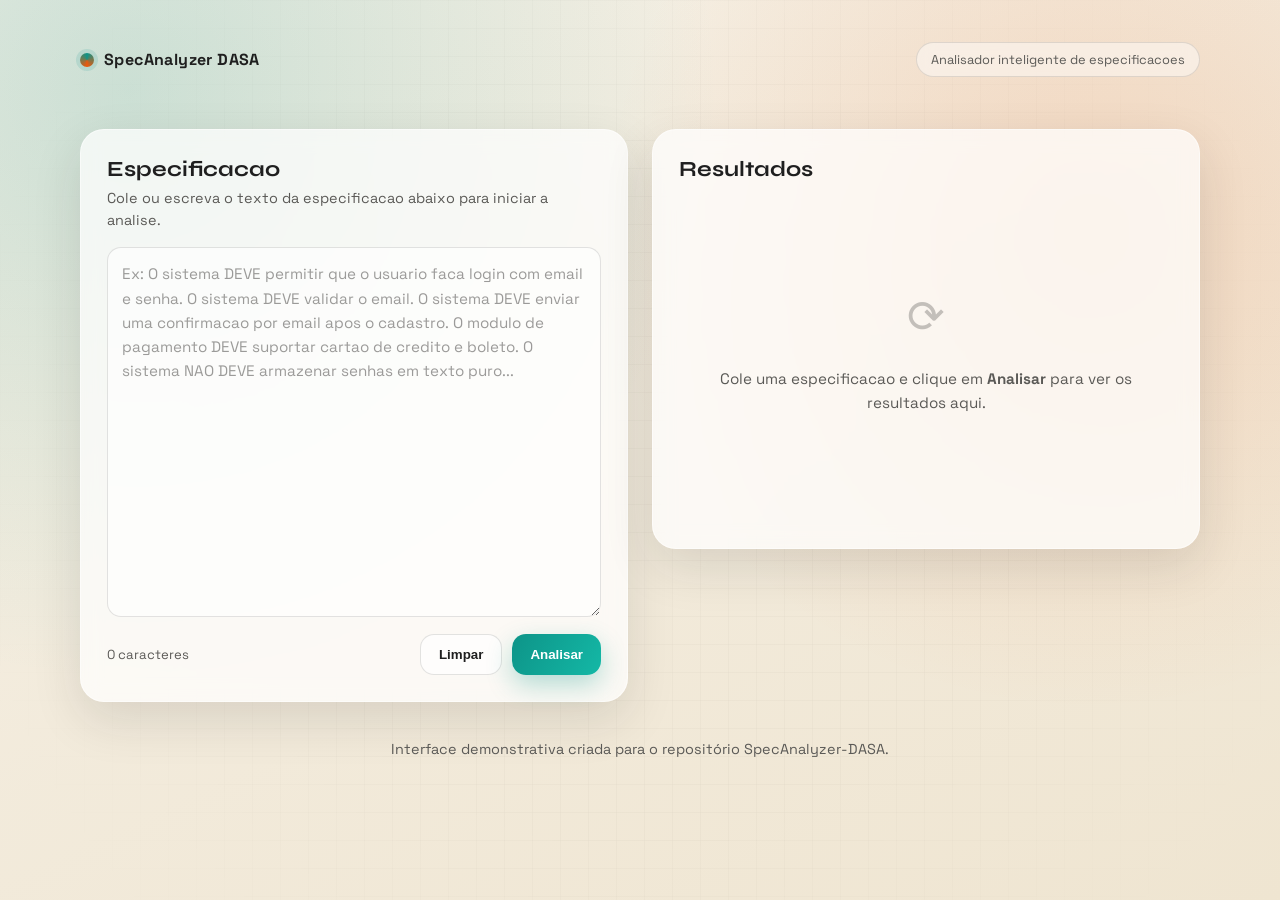
==== app.html @ 29b9d7b2 "Add SpecAnalyzer app page (app.html, app.css, app.js) and link from landing page Co-authored-by: bru" ====
<!doctype html>
<html lang="pt-BR">
<head>
  <meta charset="UTF-8" />
  <meta name="viewport" content="width=device-width, initial-scale=1.0" />
  <title>SpecAnalyzer DASA — Analisador</title>
  <link rel="preconnect" href="https://fonts.googleapis.com" />
  <link rel="preconnect" href="https://fonts.gstatic.com" crossorigin />
  <link href="https://fonts.googleapis.com/css2?family=Space+Grotesk:wght@400;500;700&family=Syne:wght@700;800&display=swap" rel="stylesheet" />
  <link rel="stylesheet" href="styles.css" />
  <link rel="stylesheet" href="app.css" />
</head>
<body>
  <div class="texture" aria-hidden="true"></div>

  <div class="wrapper">
    <header>
      <div class="brand">
        <a href="index.html" class="brand-link" aria-label="Voltar para a pagina inicial">
          <span class="dot" aria-hidden="true"></span>
          <span>SpecAnalyzer DASA</span>
        </a>
      </div>
      <span class="tag">Analisador inteligente de especificacoes</span>
    </header>

    <main class="app-layout">
      <!-- Input Panel -->
      <section class="panel input-panel" aria-labelledby="input-heading">
        <h2 id="input-heading">Especificacao</h2>
        <p class="panel-desc">Cole ou escreva o texto da especificacao abaixo para iniciar a analise.</p>

        <label for="spec-input" class="sr-only">Texto da especificacao</label>
        <textarea
          id="spec-input"
          class="spec-textarea"
          placeholder="Ex: O sistema DEVE permitir que o usuario faca login com email e senha. O sistema DEVE validar o email. O sistema DEVE enviar uma confirmacao por email apos o cadastro. O modulo de pagamento DEVE suportar cartao de credito e boleto. O sistema NAO DEVE armazenar senhas em texto puro..."
          rows="14"
          aria-describedby="char-count"
        ></textarea>

        <div class="input-footer">
          <span id="char-count" class="char-count" aria-live="polite">0 caracteres</span>
          <div class="input-actions">
            <button class="btn secondary" id="clear-btn" type="button" aria-label="Limpar campo de texto">Limpar</button>
            <button class="btn primary" id="analyze-btn" type="button">Analisar</button>
          </div>
        </div>
      </section>

      <!-- Results Panel -->
      <section class="panel results-panel" id="results-panel" aria-labelledby="results-heading" aria-live="polite">
        <h2 id="results-heading">Resultados</h2>

        <div id="results-placeholder" class="results-placeholder">
          <div class="placeholder-icon" aria-hidden="true">⟳</div>
          <p>Cole uma especificacao e clique em <strong>Analisar</strong> para ver os resultados aqui.</p>
        </div>

        <div id="results-content" class="results-content hidden" role="region" aria-label="Resultados da analise">
          <!-- Summary bar -->
          <div class="summary-bar" id="summary-bar"></div>

          <!-- Requirements -->
          <div class="result-section" id="section-requirements">
            <h3 class="section-title">
              <span class="section-icon" aria-hidden="true">✓</span>
              Requisitos identificados
              <span class="section-badge" id="badge-requirements">0</span>
            </h3>
            <ul class="result-list" id="list-requirements"></ul>
          </div>

          <!-- Negations / Restrictions -->
          <div class="result-section" id="section-restrictions">
            <h3 class="section-title">
              <span class="section-icon restriction" aria-hidden="true">✕</span>
              Restricoes e negacoes
              <span class="section-badge warning" id="badge-restrictions">0</span>
            </h3>
            <ul class="result-list" id="list-restrictions"></ul>
          </div>

          <!-- Inconsistencies -->
          <div class="result-section" id="section-inconsistencies">
            <h3 class="section-title">
              <span class="section-icon danger" aria-hidden="true">⚠</span>
              Possiveis inconsistencias
              <span class="section-badge danger" id="badge-inconsistencies">0</span>
            </h3>
            <ul class="result-list" id="list-inconsistencies"></ul>
          </div>

          <!-- Keywords -->
          <div class="result-section" id="section-keywords">
            <h3 class="section-title">
              <span class="section-icon accent2" aria-hidden="true">#</span>
              Palavras-chave relevantes
            </h3>
            <div class="keyword-cloud" id="keyword-cloud"></div>
          </div>
        </div>
      </section>
    </main>

    <footer>
      Interface demonstrativa criada para o repositório SpecAnalyzer-DASA.
    </footer>
  </div>

  <script src="app.js"></script>
</body>
</html>
---- styles.css ----
:root {
  --bg-1: #f6f1e7;
  --bg-2: #efe5d1;
  --text: #1f1f1f;
  --muted: #5a5956;
  --accent: #0d9488;
  --accent-2: #ea580c;
  --card: rgba(255, 255, 255, 0.72);
  --line: rgba(31, 31, 31, 0.12);
  --shadow: 0 18px 50px rgba(31, 31, 31, 0.12);
}

* {
  box-sizing: border-box;
  margin: 0;
  padding: 0;
}

body {
  min-height: 100vh;
  font-family: "Space Grotesk", sans-serif;
  color: var(--text);
  background:
    radial-gradient(circle at 10% 10%, rgba(13, 148, 136, 0.18), transparent 42%),
    radial-gradient(circle at 85% 25%, rgba(234, 88, 12, 0.15), transparent 38%),
    linear-gradient(155deg, var(--bg-1), var(--bg-2));
  overflow-x: hidden;
}

.texture {
  position: fixed;
  inset: 0;
  pointer-events: none;
  opacity: 0.28;
  background-image: linear-gradient(rgba(31, 31, 31, 0.08) 1px, transparent 1px), linear-gradient(90deg, rgba(31, 31, 31, 0.08) 1px, transparent 1px);
  background-size: 28px 28px;
  mask-image: radial-gradient(circle at center, black 45%, transparent 95%);
  z-index: 0;
}

.wrapper {
  position: relative;
  z-index: 1;
  width: min(1120px, 92vw);
  margin: 0 auto;
  padding: 32px 0 60px;
}

header {
  display: flex;
  justify-content: space-between;
  align-items: center;
  padding: 10px 0 24px;
  animation: slideDown 0.8s ease forwards;
  opacity: 0;
}

.brand {
  display: flex;
  align-items: center;
  gap: 10px;
  font-weight: 700;
  letter-spacing: 0.4px;
}

.dot {
  width: 14px;
  height: 14px;
  border-radius: 50%;
  background: conic-gradient(var(--accent), var(--accent-2), var(--accent));
  box-shadow: 0 0 0 4px rgba(13, 148, 136, 0.13);
}

.tag {
  border: 1px solid var(--line);
  border-radius: 999px;
  padding: 8px 14px;
  font-size: 0.8rem;
  color: var(--muted);
  background: rgba(255, 255, 255, 0.45);
  backdrop-filter: blur(8px);
}

.hero {
  display: grid;
  grid-template-columns: 1.2fr 1fr;
  gap: 30px;
  align-items: center;
  margin-top: 28px;
}

.headline {
  animation: fadeUp 0.9s ease forwards;
  opacity: 0;
  animation-delay: 0.1s;
}

h1 {
  font-family: "Syne", sans-serif;
  font-size: clamp(2.2rem, 4.6vw, 4.5rem);
  line-height: 0.95;
  letter-spacing: -0.03em;
  margin-bottom: 20px;
}

.line {
  display: block;
}

.line.accent {
  color: var(--accent-2);
}

.subtitle {
  max-width: 56ch;
  color: var(--muted);
  line-height: 1.6;
  font-size: 1.05rem;
  margin-bottom: 30px;
}

.actions {
  display: flex;
  gap: 12px;
  flex-wrap: wrap;
}

.btn {
  border: none;
  text-decoration: none;
  cursor: pointer;
  border-radius: 14px;
  padding: 12px 18px;
  font-weight: 700;
  transition: transform 0.2s ease, box-shadow 0.2s ease;
}

.btn.primary {
  background: linear-gradient(120deg, var(--accent), #14b8a6);
  color: #ffffff;
  box-shadow: 0 10px 26px rgba(13, 148, 136, 0.3);
}

.btn.secondary {
  color: var(--text);
  background: rgba(255, 255, 255, 0.65);
  border: 1px solid var(--line);
}

.btn:hover {
  transform: translateY(-2px);
  box-shadow: var(--shadow);
}

.stats {
  display: grid;
  grid-template-columns: repeat(3, 1fr);
  gap: 12px;
  margin-top: 26px;
  animation: fadeUp 0.9s ease forwards;
  opacity: 0;
  animation-delay: 0.2s;
}

.stat {
  background: var(--card);
  border: 1px solid rgba(255, 255, 255, 0.45);
  backdrop-filter: blur(8px);
  border-radius: 16px;
  padding: 16px;
  box-shadow: var(--shadow);
}

.stat .n {
  font-family: "Syne", sans-serif;
  font-size: 1.8rem;
  line-height: 1;
  margin-bottom: 8px;
}

.stat .l {
  color: var(--muted);
  font-size: 0.9rem;
}

.card {
  position: relative;
  background: var(--card);
  border: 1px solid rgba(255, 255, 255, 0.5);
  border-radius: 24px;
  padding: 22px;
  box-shadow: var(--shadow);
  backdrop-filter: blur(10px);
  animation: fadeUp 0.9s ease forwards;
  opacity: 0;
  animation-delay: 0.3s;
}

.card::before {
  content: "";
  position: absolute;
  right: -24px;
  top: -24px;
  width: 90px;
  height: 90px;
  border-radius: 22px;
  background: linear-gradient(145deg, rgba(234, 88, 12, 0.25), rgba(13, 148, 136, 0.28));
  transform: rotate(12deg);
  z-index: -1;
}

.card h2 {
  font-family: "Syne", sans-serif;
  font-size: 1.4rem;
  margin-bottom: 16px;
}

.card ul {
  list-style: none;
  display: grid;
  gap: 12px;
  color: var(--muted);
}

.card li {
  border: 1px solid var(--line);
  border-radius: 12px;
  padding: 12px;
  background: rgba(255, 255, 255, 0.55);
}

.card strong {
  color: var(--text);
  display: block;
  margin-bottom: 4px;
}

footer {
  margin-top: 38px;
  text-align: center;
  color: var(--muted);
  font-size: 0.9rem;
  animation: fadeUp 0.9s ease forwards;
  opacity: 0;
  animation-delay: 0.4s;
}

@keyframes fadeUp {
  from {
    opacity: 0;
    transform: translateY(22px);
  }
  to {
    opacity: 1;
    transform: translateY(0);
  }
}

@keyframes slideDown {
  from {
    opacity: 0;
    transform: translateY(-18px);
  }
  to {
    opacity: 1;
    transform: translateY(0);
  }
}

@media (max-width: 960px) {
  .hero {
    grid-template-columns: 1fr;
  }

  .card::before {
    right: 8px;
    top: -18px;
    width: 70px;
    height: 70px;
  }
}

@media (max-width: 680px) {
  .wrapper {
    width: min(1120px, 94vw);
    padding-top: 20px;
  }

  .stats {
    grid-template-columns: 1fr;
  }

  .tag {
    display: none;
  }

  .btn {
    width: 100%;
    text-align: center;
  }
}
---- app.css ----
/* ── App-specific layout ─────────────────────────────────────── */

.brand-link {
  display: flex;
  align-items: center;
  gap: 10px;
  text-decoration: none;
  color: inherit;
  font-weight: 700;
  letter-spacing: 0.4px;
}

.sr-only {
  position: absolute;
  width: 1px;
  height: 1px;
  padding: 0;
  margin: -1px;
  overflow: hidden;
  clip: rect(0, 0, 0, 0);
  white-space: nowrap;
  border: 0;
}

.app-layout {
  display: grid;
  grid-template-columns: 1fr 1fr;
  gap: 24px;
  align-items: start;
  margin-top: 28px;
}

/* ── Panels ──────────────────────────────────────────────────── */

.panel {
  background: var(--card);
  border: 1px solid rgba(255, 255, 255, 0.5);
  border-radius: 24px;
  padding: 26px;
  box-shadow: var(--shadow);
  backdrop-filter: blur(10px);
  animation: fadeUp 0.9s ease forwards;
  opacity: 0;
}

.input-panel {
  animation-delay: 0.1s;
}

.results-panel {
  animation-delay: 0.2s;
  min-height: 420px;
}

.panel h2 {
  font-family: "Syne", sans-serif;
  font-size: 1.35rem;
  margin-bottom: 6px;
}

.panel-desc {
  color: var(--muted);
  font-size: 0.9rem;
  margin-bottom: 16px;
  line-height: 1.5;
}

/* ── Textarea ────────────────────────────────────────────────── */

.spec-textarea {
  width: 100%;
  border: 1px solid var(--line);
  border-radius: 14px;
  padding: 14px;
  font-family: "Space Grotesk", sans-serif;
  font-size: 0.95rem;
  color: var(--text);
  background: rgba(255, 255, 255, 0.6);
  resize: vertical;
  line-height: 1.6;
  transition: border-color 0.2s ease, box-shadow 0.2s ease;
  outline: none;
}

.spec-textarea:focus {
  border-color: var(--accent);
  box-shadow: 0 0 0 3px rgba(13, 148, 136, 0.15);
}

.spec-textarea::placeholder {
  color: rgba(90, 89, 86, 0.6);
}

/* ── Input footer ────────────────────────────────────────────── */

.input-footer {
  display: flex;
  justify-content: space-between;
  align-items: center;
  margin-top: 12px;
  flex-wrap: wrap;
  gap: 10px;
}

.char-count {
  font-size: 0.82rem;
  color: var(--muted);
}

.input-actions {
  display: flex;
  gap: 10px;
}

/* ── Results: placeholder ─────────────────────────────────────── */

.results-placeholder {
  display: flex;
  flex-direction: column;
  align-items: center;
  justify-content: center;
  gap: 14px;
  height: 320px;
  color: var(--muted);
  text-align: center;
  font-size: 0.95rem;
  line-height: 1.6;
}

.placeholder-icon {
  font-size: 2.8rem;
  opacity: 0.35;
}

/* ── Results: content ─────────────────────────────────────────── */

.results-content.hidden {
  display: none;
}

.summary-bar {
  display: flex;
  gap: 10px;
  flex-wrap: wrap;
  margin-bottom: 20px;
}

.summary-chip {
  display: inline-flex;
  align-items: center;
  gap: 6px;
  padding: 6px 12px;
  border-radius: 999px;
  font-size: 0.82rem;
  font-weight: 700;
  background: rgba(255, 255, 255, 0.65);
  border: 1px solid var(--line);
}

.summary-chip.ok {
  color: var(--accent);
  border-color: rgba(13, 148, 136, 0.3);
  background: rgba(13, 148, 136, 0.08);
}

.summary-chip.warn {
  color: #b45309;
  border-color: rgba(180, 83, 9, 0.3);
  background: rgba(234, 88, 12, 0.08);
}

.summary-chip.danger {
  color: #b91c1c;
  border-color: rgba(185, 28, 28, 0.3);
  background: rgba(239, 68, 68, 0.08);
}

/* ── Result sections ─────────────────────────────────────────── */

.result-section {
  margin-bottom: 20px;
}

.result-section:last-child {
  margin-bottom: 0;
}

.section-title {
  display: flex;
  align-items: center;
  gap: 8px;
  font-family: "Syne", sans-serif;
  font-size: 1rem;
  margin-bottom: 10px;
}

.section-icon {
  width: 22px;
  height: 22px;
  border-radius: 50%;
  display: inline-flex;
  align-items: center;
  justify-content: center;
  font-size: 0.75rem;
  background: rgba(13, 148, 136, 0.15);
  color: var(--accent);
  flex-shrink: 0;
}

.section-icon.restriction {
  background: rgba(234, 88, 12, 0.15);
  color: var(--accent-2);
}

.section-icon.danger {
  background: rgba(239, 68, 68, 0.15);
  color: #dc2626;
}

.section-icon.accent2 {
  background: rgba(234, 88, 12, 0.15);
  color: var(--accent-2);
}

.section-badge {
  margin-left: auto;
  min-width: 22px;
  height: 22px;
  border-radius: 999px;
  display: inline-flex;
  align-items: center;
  justify-content: center;
  font-size: 0.78rem;
  font-weight: 700;
  background: rgba(13, 148, 136, 0.15);
  color: var(--accent);
  padding: 0 6px;
}

.section-badge.warning {
  background: rgba(234, 88, 12, 0.15);
  color: var(--accent-2);
}

.section-badge.danger {
  background: rgba(239, 68, 68, 0.15);
  color: #dc2626;
}

/* ── Result list items ────────────────────────────────────────── */

.result-list {
  list-style: none;
  display: grid;
  gap: 8px;
}

.result-item {
  border: 1px solid var(--line);
  border-radius: 12px;
  padding: 10px 14px;
  font-size: 0.9rem;
  line-height: 1.5;
  background: rgba(255, 255, 255, 0.55);
  color: var(--muted);
}

.result-item em {
  font-style: normal;
  color: var(--accent);
  font-weight: 700;
}

.result-item.restriction-item em {
  color: var(--accent-2);
}

.result-item.inconsistency-item {
  border-color: rgba(239, 68, 68, 0.25);
  background: rgba(239, 68, 68, 0.04);
  color: var(--text);
}

.result-item.empty-notice {
  color: var(--muted);
  font-style: italic;
  opacity: 0.75;
  border-style: dashed;
}

/* ── Keyword cloud ────────────────────────────────────────────── */

.keyword-cloud {
  display: flex;
  flex-wrap: wrap;
  gap: 8px;
}

.keyword-tag {
  padding: 4px 10px;
  border-radius: 999px;
  font-size: 0.82rem;
  font-weight: 500;
  background: rgba(255, 255, 255, 0.7);
  border: 1px solid var(--line);
  color: var(--text);
  transition: transform 0.15s ease;
}

.keyword-tag:hover {
  transform: translateY(-1px);
}

/* ── Responsive ──────────────────────────────────────────────── */

@media (max-width: 900px) {
  .app-layout {
    grid-template-columns: 1fr;
  }
}

@media (max-width: 680px) {
  .panel {
    padding: 18px;
  }

  .input-footer {
    flex-direction: column;
    align-items: flex-start;
  }

  .input-actions {
    width: 100%;
  }

  .input-actions .btn {
    flex: 1;
    text-align: center;
  }
}
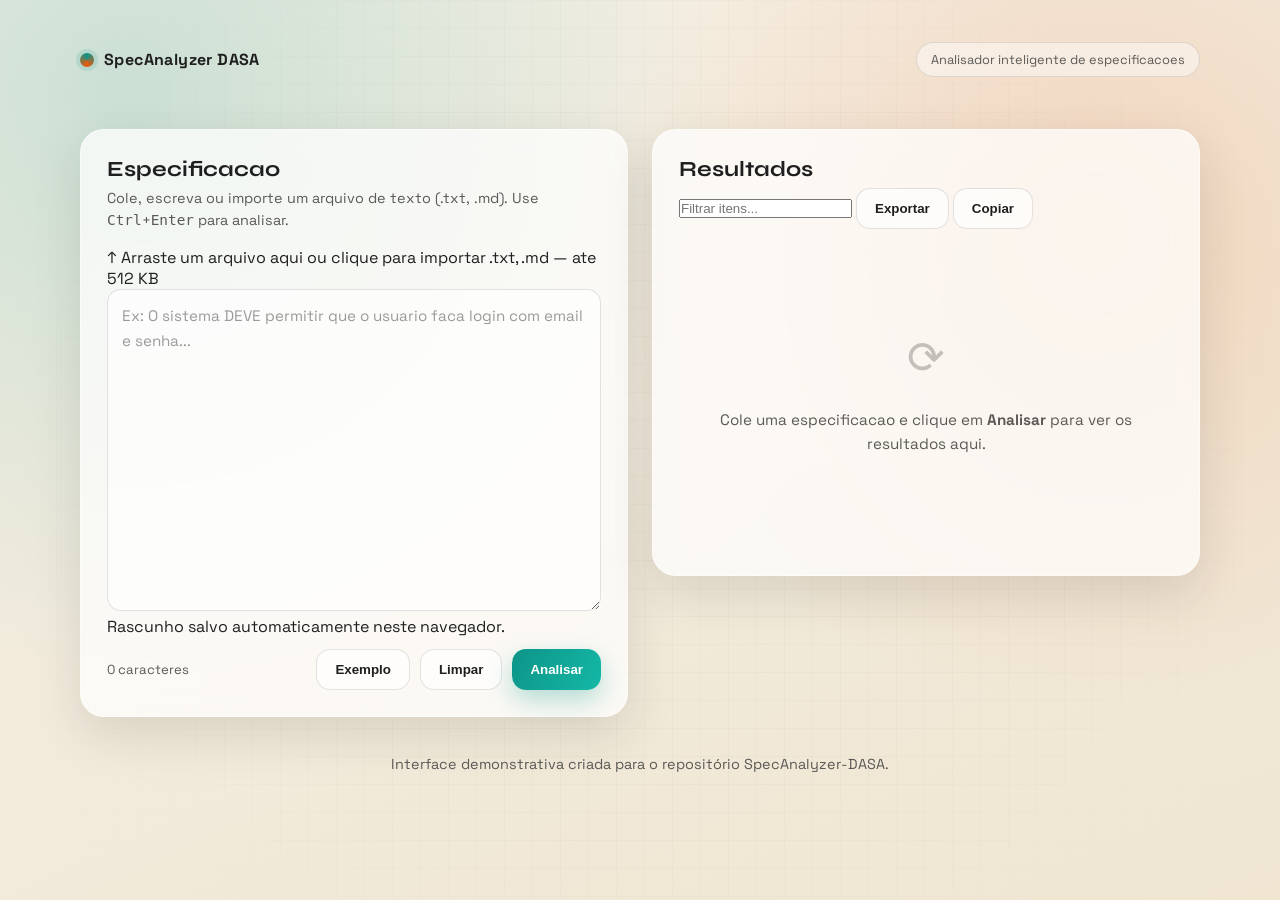
==== commit fe59d6a0: "feat: melhorias no analisador — upload, duplicatas, export e UX - Importacao de arquivos .txt/.md co" ====
--- a/app.html
+++ b/app.html
@@ -25,32 +25,63 @@
     </header>
 
     <main class="app-layout">
-      <!-- Input Panel -->
       <section class="panel input-panel" aria-labelledby="input-heading">
         <h2 id="input-heading">Especificacao</h2>
-        <p class="panel-desc">Cole ou escreva o texto da especificacao abaixo para iniciar a analise.</p>
+        <p class="panel-desc">
+          Cole, escreva ou importe um arquivo de texto (.txt, .md). Use
+          <kbd>Ctrl</kbd>+<kbd>Enter</kbd> para analisar.
+        </p>
+
+        <div
+          class="upload-zone"
+          id="upload-zone"
+          tabindex="0"
+          role="button"
+          aria-label="Importar arquivo de especificacao. Arraste ou clique para selecionar."
+        >
+          <span class="upload-icon" aria-hidden="true">↑</span>
+          <span class="upload-text">Arraste um arquivo aqui ou clique para importar</span>
+          <span class="upload-hint">.txt, .md — ate 512 KB</span>
+        </div>
+        <input type="file" id="file-input" class="sr-only" accept=".txt,.md,.text,text/plain" />
 
         <label for="spec-input" class="sr-only">Texto da especificacao</label>
         <textarea
           id="spec-input"
           class="spec-textarea"
-          placeholder="Ex: O sistema DEVE permitir que o usuario faca login com email e senha. O sistema DEVE validar o email. O sistema DEVE enviar uma confirmacao por email apos o cadastro. O modulo de pagamento DEVE suportar cartao de credito e boleto. O sistema NAO DEVE armazenar senhas em texto puro..."
-          rows="14"
-          aria-describedby="char-count"
+          placeholder="Ex: O sistema DEVE permitir que o usuario faca login com email e senha..."
+          rows="12"
+          aria-describedby="char-count input-hint"
         ></textarea>
+        <p id="input-hint" class="input-hint">Rascunho salvo automaticamente neste navegador.</p>
 
         <div class="input-footer">
           <span id="char-count" class="char-count" aria-live="polite">0 caracteres</span>
           <div class="input-actions">
+            <button class="btn secondary" id="sample-btn" type="button">Exemplo</button>
             <button class="btn secondary" id="clear-btn" type="button" aria-label="Limpar campo de texto">Limpar</button>
             <button class="btn primary" id="analyze-btn" type="button">Analisar</button>
           </div>
         </div>
       </section>
 
-      <!-- Results Panel -->
       <section class="panel results-panel" id="results-panel" aria-labelledby="results-heading" aria-live="polite">
-        <h2 id="results-heading">Resultados</h2>
+        <div class="results-header">
+          <h2 id="results-heading">Resultados</h2>
+          <div class="results-toolbar hidden" id="results-toolbar">
+            <label class="filter-label sr-only" for="result-filter">Filtrar resultados</label>
+            <input
+              type="search"
+              id="result-filter"
+              class="result-filter"
+              placeholder="Filtrar itens..."
+              autocomplete="off"
+            />
+            <button class="btn secondary btn-sm" id="export-btn" type="button">Exportar</button>
+            <button class="btn secondary btn-sm" id="copy-btn" type="button">Copiar</button>
+          </div>
+        </div>
+        <p class="analysis-meta hidden" id="analysis-meta" aria-live="polite"></p>
 
         <div id="results-placeholder" class="results-placeholder">
           <div class="placeholder-icon" aria-hidden="true">⟳</div>
@@ -58,10 +89,17 @@
         </div>
 
         <div id="results-content" class="results-content hidden" role="region" aria-label="Resultados da analise">
-          <!-- Summary bar -->
           <div class="summary-bar" id="summary-bar"></div>
 
-          <!-- Requirements -->
+          <div class="result-section" id="section-duplicates">
+            <h3 class="section-title">
+              <span class="section-icon duplicate" aria-hidden="true">≈</span>
+              Duplicatas
+              <span class="section-badge duplicate" id="badge-duplicates">0</span>
+            </h3>
+            <ul class="result-list" id="list-duplicates"></ul>
+          </div>
+
           <div class="result-section" id="section-requirements">
             <h3 class="section-title">
               <span class="section-icon" aria-hidden="true">✓</span>
@@ -71,7 +109,6 @@
             <ul class="result-list" id="list-requirements"></ul>
           </div>
 
-          <!-- Negations / Restrictions -->
           <div class="result-section" id="section-restrictions">
             <h3 class="section-title">
               <span class="section-icon restriction" aria-hidden="true">✕</span>
@@ -81,7 +118,6 @@
             <ul class="result-list" id="list-restrictions"></ul>
           </div>
 
-          <!-- Inconsistencies -->
           <div class="result-section" id="section-inconsistencies">
             <h3 class="section-title">
               <span class="section-icon danger" aria-hidden="true">⚠</span>
@@ -91,7 +127,15 @@
             <ul class="result-list" id="list-inconsistencies"></ul>
           </div>
 
-          <!-- Keywords -->
+          <div class="result-section" id="section-neutrals">
+            <h3 class="section-title">
+              <span class="section-icon neutral" aria-hidden="true">○</span>
+              Demais frases
+              <span class="section-badge neutral" id="badge-neutrals">0</span>
+            </h3>
+            <ul class="result-list" id="list-neutrals"></ul>
+          </div>
+
           <div class="result-section" id="section-keywords">
             <h3 class="section-title">
               <span class="section-icon accent2" aria-hidden="true">#</span>
@@ -108,6 +152,8 @@
     </footer>
   </div>
 
+  <div id="toast" class="toast hidden" role="status" aria-live="polite"></div>
+
   <script src="app.js"></script>
 </body>
 </html>
--- a/app.css
+++ b/app.css
@@ -288,6 +288,90 @@
   border-style: dashed;
 }
 
+.result-item.filter-hidden {
+  display: none;
+}
+
+.result-item.duplicate-item {
+  border-color: rgba(124, 58, 237, 0.25);
+  background: rgba(124, 58, 237, 0.04);
+}
+
+.dup-count {
+  font-size: 0.8rem;
+  color: #7c3aed;
+  font-weight: 600;
+}
+
+.strength-tag {
+  display: inline-block;
+  font-size: 0.72rem;
+  font-weight: 700;
+  text-transform: uppercase;
+  letter-spacing: 0.04em;
+  padding: 2px 8px;
+  border-radius: 999px;
+  margin-right: 6px;
+  vertical-align: middle;
+}
+
+.strength-tag.mandatory {
+  background: rgba(13, 148, 136, 0.15);
+  color: var(--accent);
+}
+
+.strength-tag.recommended {
+  background: rgba(234, 88, 12, 0.12);
+  color: var(--accent-2);
+}
+
+.severity-tag {
+  display: inline-block;
+  font-size: 0.72rem;
+  font-weight: 700;
+  text-transform: uppercase;
+  padding: 2px 8px;
+  border-radius: 999px;
+  margin-right: 4px;
+}
+
+.severity-tag.high {
+  background: rgba(239, 68, 68, 0.15);
+  color: #b91c1c;
+}
+
+.severity-tag.med {
+  background: rgba(234, 88, 12, 0.12);
+  color: #b45309;
+}
+
+.result-item.neutral-item {
+  opacity: 0.9;
+}
+
+/* ── Toast ───────────────────────────────────────────────────── */
+
+.toast {
+  position: fixed;
+  bottom: 24px;
+  left: 50%;
+  transform: translateX(-50%);
+  z-index: 100;
+  padding: 12px 20px;
+  border-radius: 12px;
+  background: var(--text);
+  color: #fff;
+  font-size: 0.9rem;
+  font-weight: 500;
+  box-shadow: var(--shadow);
+  max-width: min(90vw, 420px);
+  text-align: center;
+}
+
+.toast.hidden {
+  display: none;
+}
+
 /* ── Keyword cloud ────────────────────────────────────────────── */
 
 .keyword-cloud {
